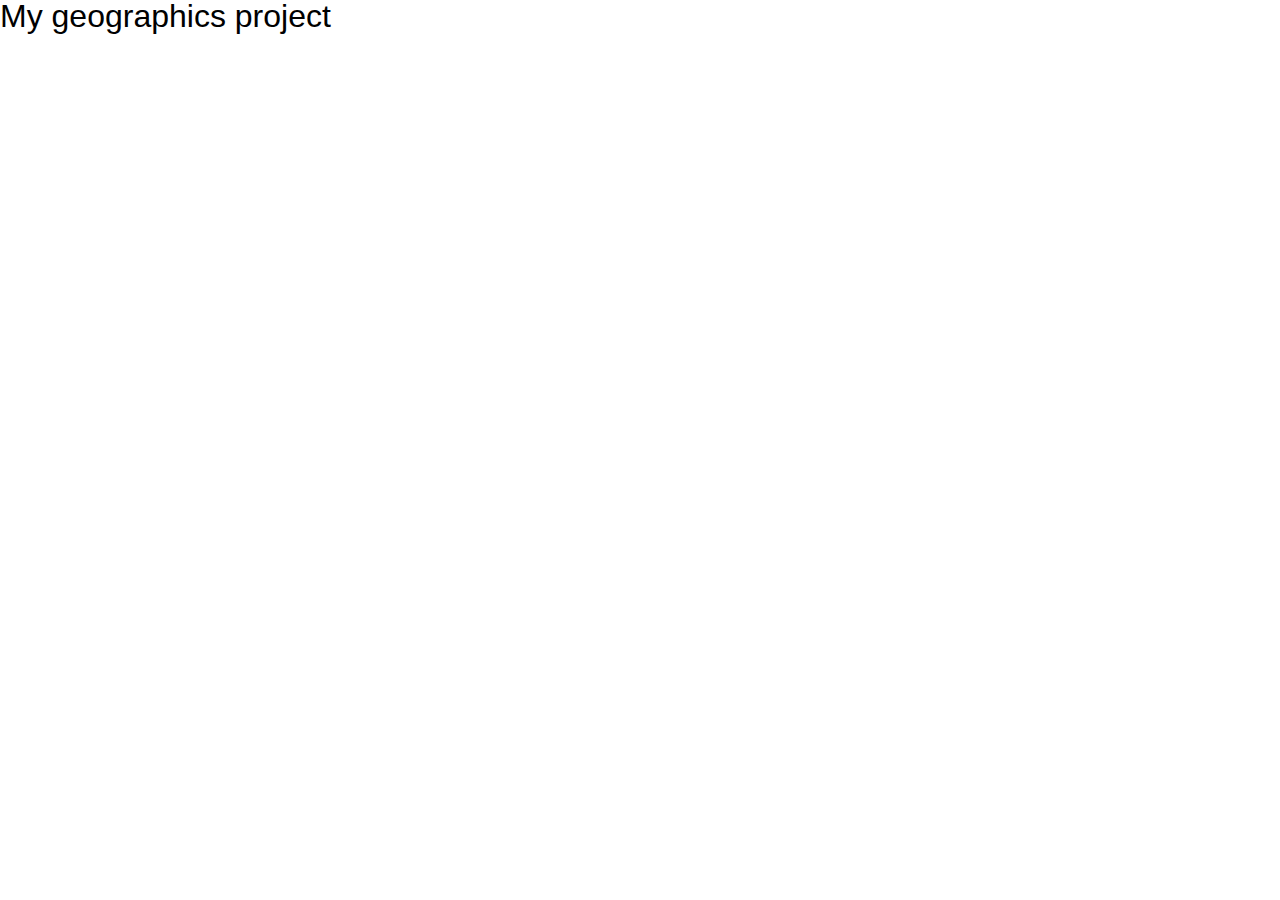
==== geographics/index.html @ 27e37258 "rename" ====
<!DOCTYPE html>
<html>
  <head>
    <meta charset="UTF-8">
  	<meta name="viewport" content="width=device-width,initial-scale=1">
    <title>Boilerplate Starter kit v1.08</title>
    <link rel="stylesheet" href="assets/css/reset.css" type="text/css">
  	<link rel="stylesheet" href="assets/css/main.css" type="text/css">
  	<script src="assets/js/jquery-3.4.1.min.js"></script>
  	<script src="assets/js/main.js"></script>
  </head>
  <body>
    <!-- DO NOT REMOVE ABOVE -->
    <!-- start here -->



    My geographics project





    <!-- DO NOT REMOVE BELOW -->
    <!-- end here -->
  </body>
</html>
---- geographics/assets/css/main.css ----
body {
	font-family: Helvetica,Arial,sans-serif;
	font-size: 32px;
}

a {
	color:red;
}
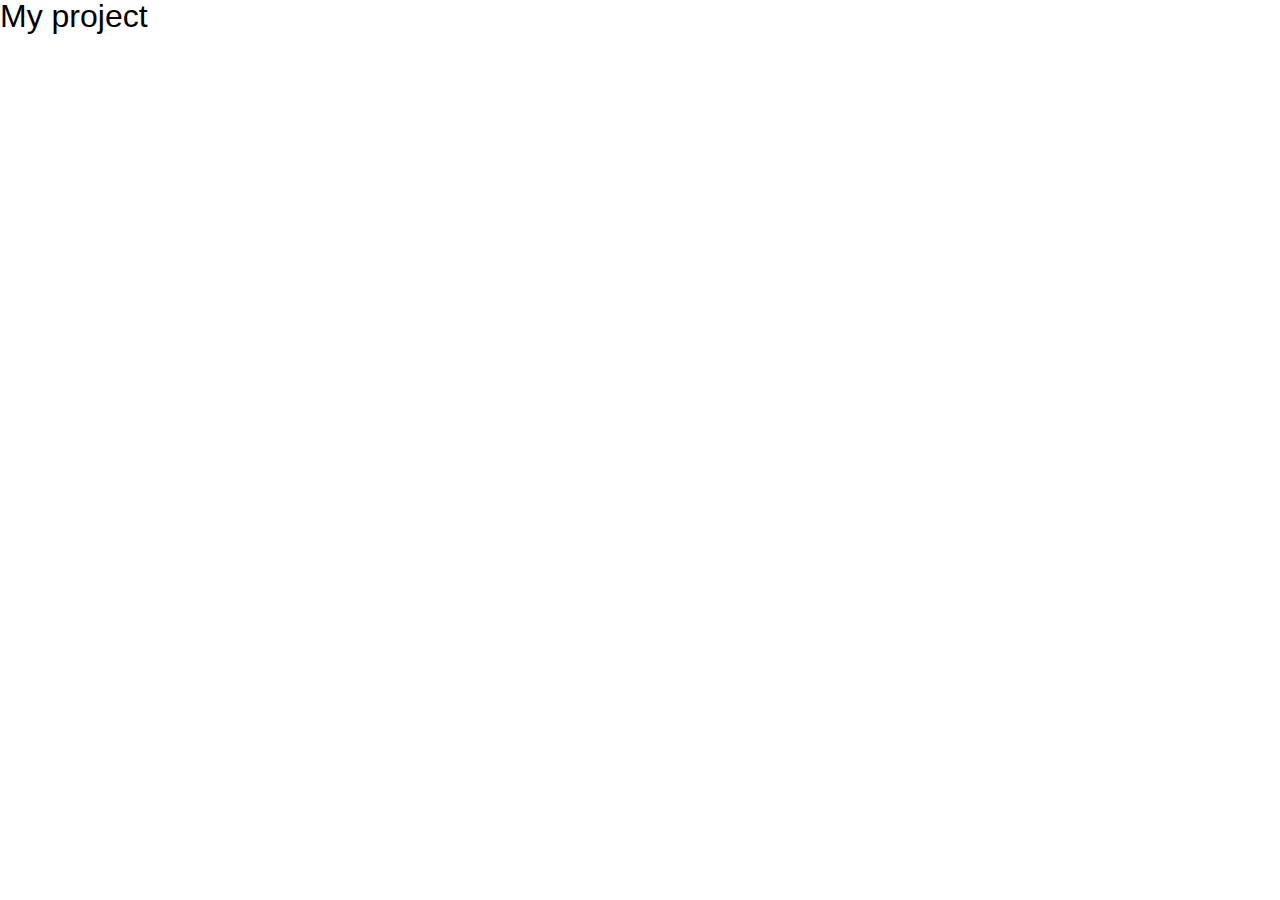
==== commit 4f067ba5: "Upload website" ====
--- a/geographics/index.html
+++ b/geographics/index.html
@@ -15,7 +15,7 @@
 
 
 
-    My geographics project
+    My project
 
 
 
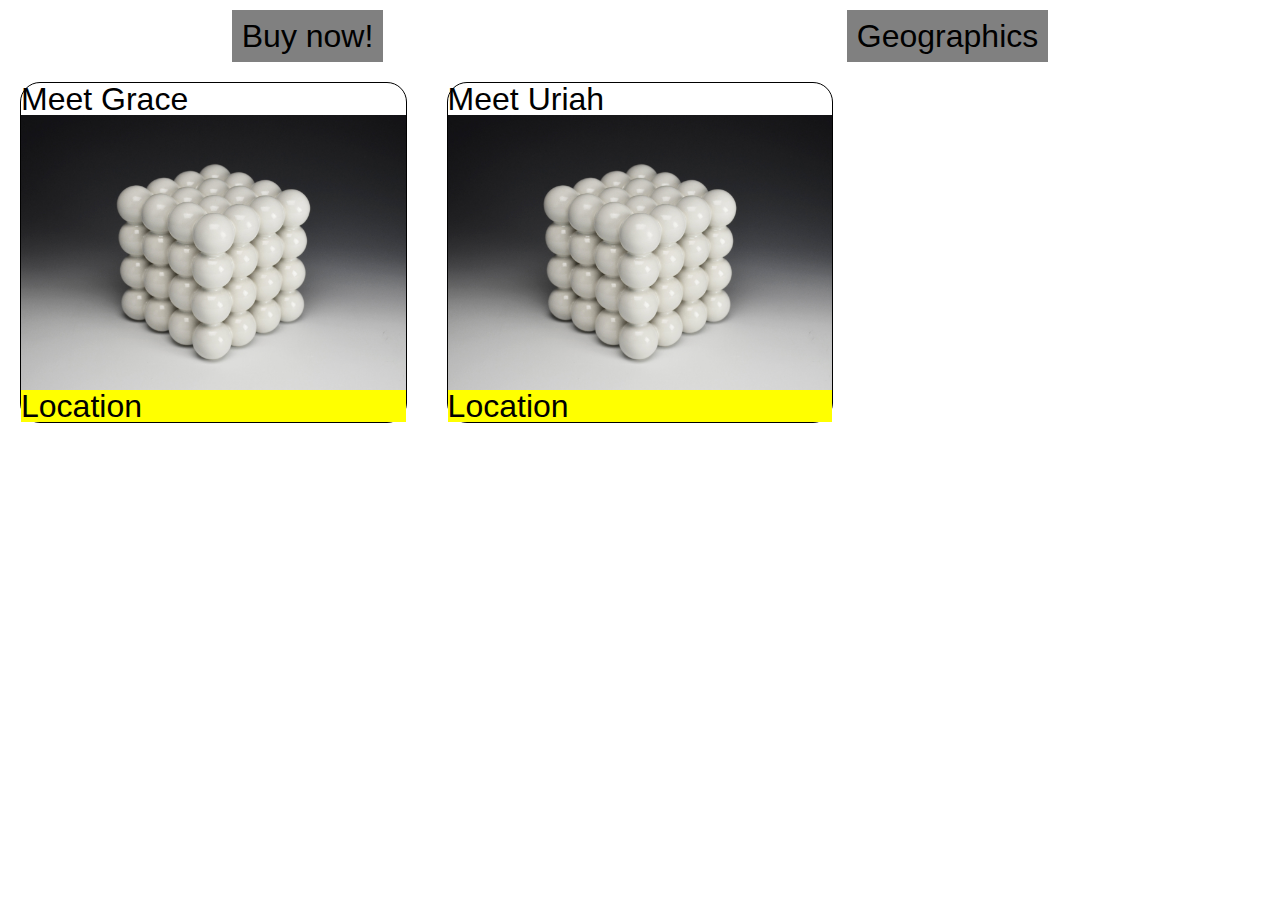
==== commit f404a811: "Upload" ====
--- a/geographics/index.html
+++ b/geographics/index.html
@@ -13,9 +13,41 @@
     <!-- DO NOT REMOVE ABOVE -->
     <!-- start here -->
 
+<div class="nav">
+  <div class="button"><a href="https://g-e-o.club/">Buy now!</a></div>
+  <div class="button">Geographics</div>
+</div>
 
+<!-- .item
+      .inner
+        .title
+        .bitmoji
+          img
+        .location
+ -->
 
-    My project
+    <div class="container">
+      <div class="item">
+        <div class="inner">
+          <div class="title">Meet Grace</div>
+          <div class="bitmoji">
+            <img src="assets/images/circles.jpg" alt="">
+          </div>
+          <div class="location">Location</div>
+        </div>
+      </div>
+
+      <div class="item">
+        <div class="inner">
+          <div class="title">Meet Uriah</div>
+          <div class="bitmoji">
+            <img src="assets/images/circles.jpg" alt="">
+          </div>
+          <div class="location">Location</div>
+        </div>
+      </div>
+
+    </div>
 
 
 
--- a/geographics/assets/css/main.css
+++ b/geographics/assets/css/main.css
@@ -7,3 +7,42 @@
 	color:red;
 }
 
+
+.nav{
+	display:flex;
+	justify-content: space-around;
+	margin-top: 10px;
+}
+.button{
+background-color: gray;
+padding: 10px;
+}
+.button a{
+color: black;
+text-decoration: none;
+}
+.container{
+display:flex;
+flex-wrap: wrap;
+}
+.item{
+width: 33.33%;
+}
+.item img{
+	width: 100%;
+	display: block;
+}
+.inner{
+margin: 20px;
+border: 1px solid black;
+border-radius: 20px;
+}
+.title{
+
+}
+.bitmoji{
+
+}
+.location{
+background-color: yellow;
+}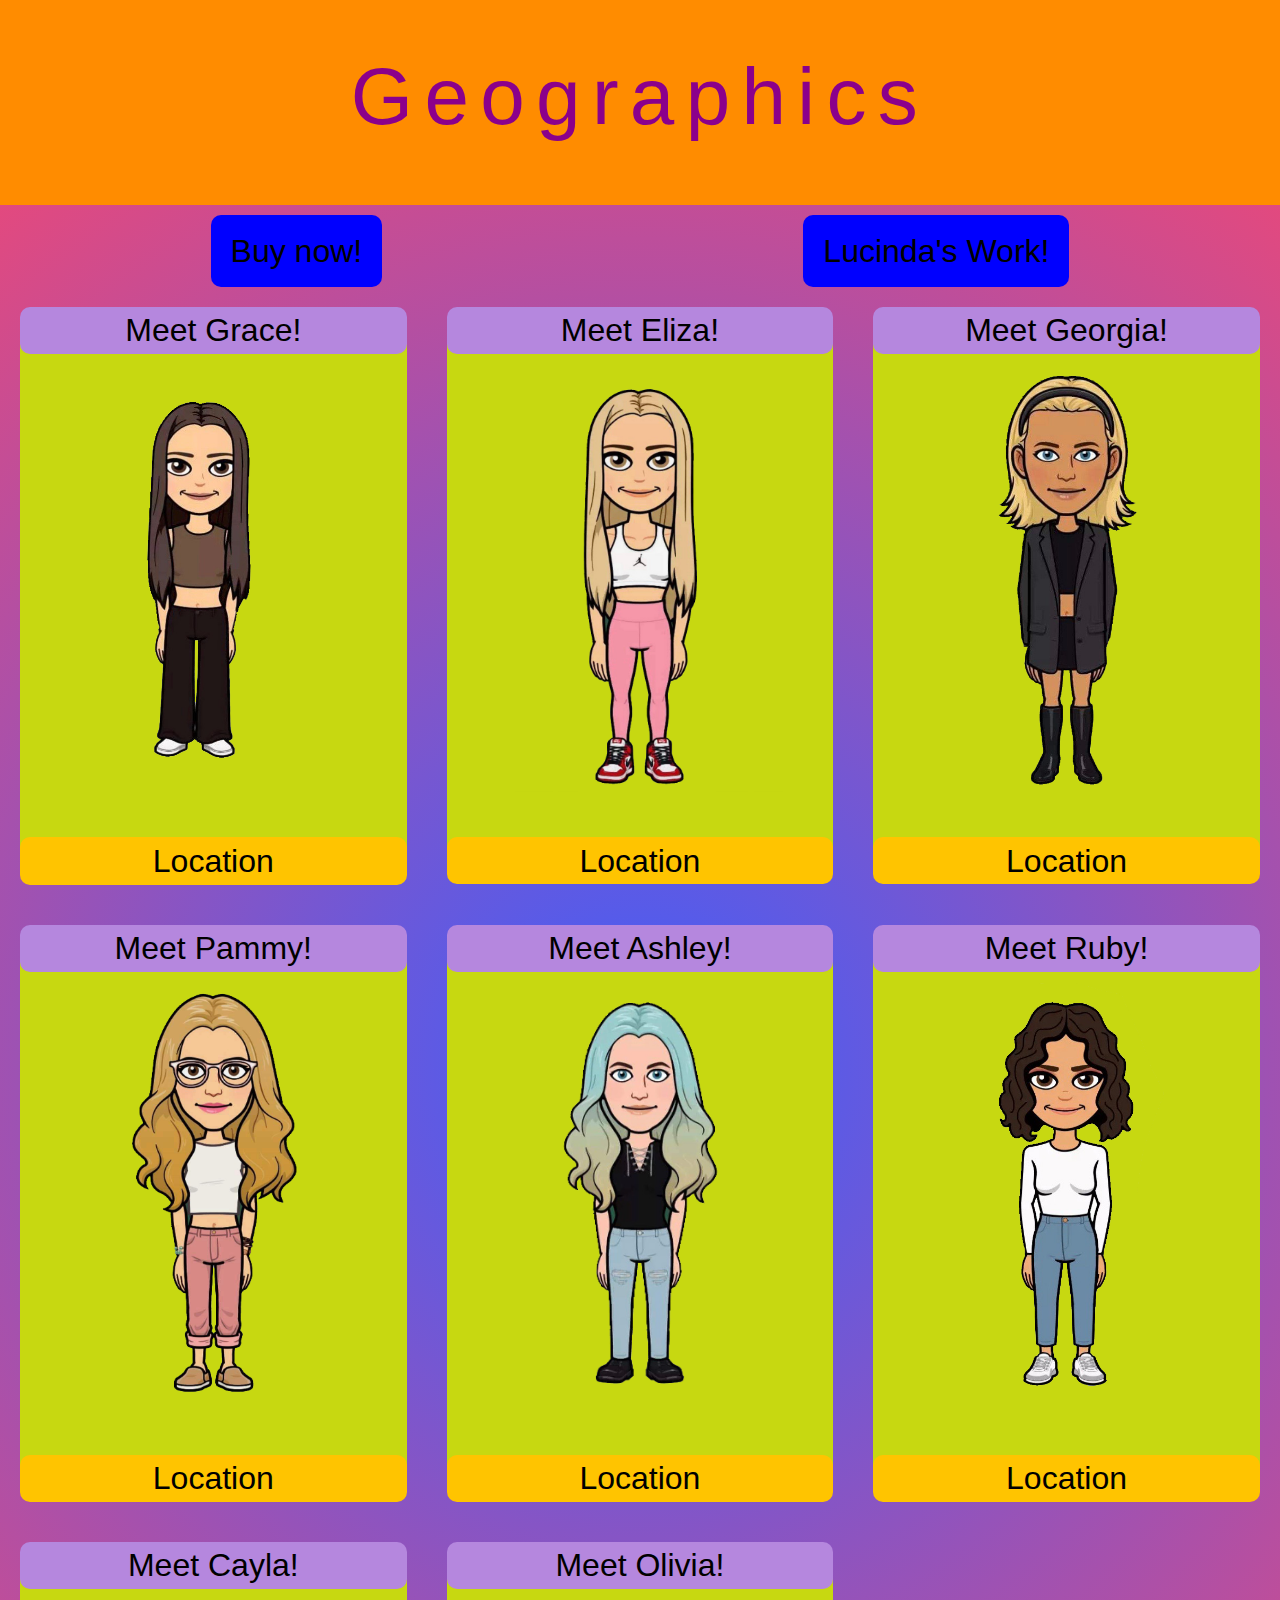
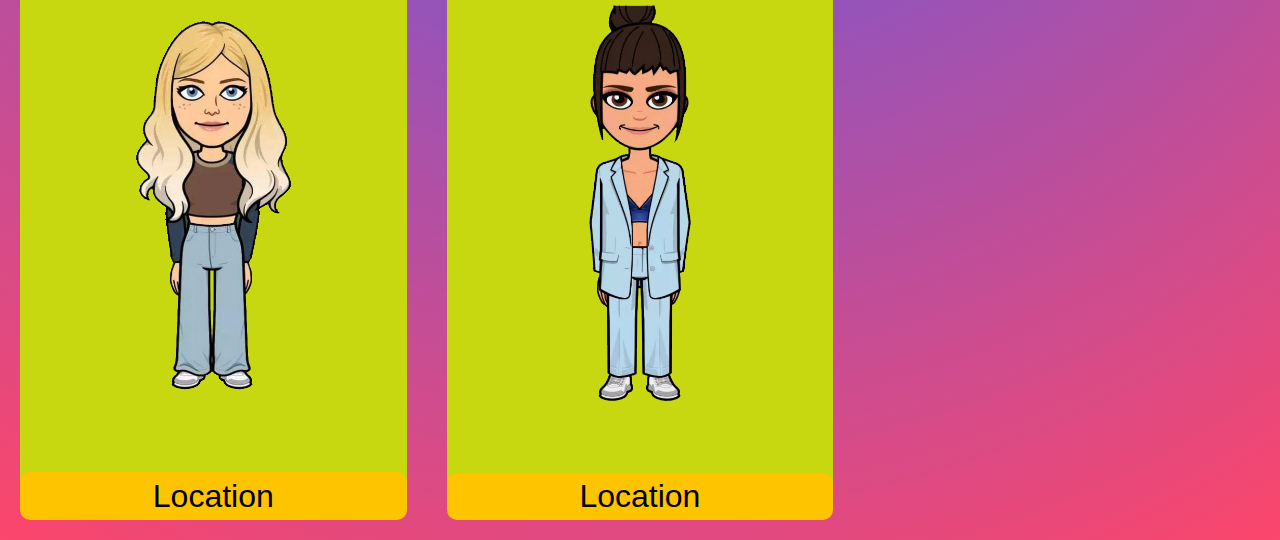
==== commit f77e2247: "new" ====
--- a/geographics/index.html
+++ b/geographics/index.html
@@ -13,9 +13,11 @@
     <!-- DO NOT REMOVE ABOVE -->
     <!-- start here -->
 
+   <div class="heading">Geographics</div> 
+
 <div class="nav">
   <div class="button"><a href="https://g-e-o.club/">Buy now!</a></div>
-  <div class="button">Geographics</div>
+  <div class="button"><a href="https://lucindanguyen.github.io/geographics/">Lucinda's Work!</a></div>
 </div>
 
 <!-- .item
@@ -26,12 +28,14 @@
         .location
  -->
 
+  
+
     <div class="container">
       <div class="item">
         <div class="inner">
-          <div class="title">Meet Grace</div>
+          <div class="title">Meet Grace!</div>
           <div class="bitmoji">
-            <img src="assets/images/circles.jpg" alt="">
+            <img src="assets/images/GRACE.png" alt="">
           </div>
           <div class="location">Location</div>
         </div>
@@ -39,9 +43,69 @@
 
       <div class="item">
         <div class="inner">
-          <div class="title">Meet Uriah</div>
+          <div class="title">Meet Eliza!</div>
           <div class="bitmoji">
-            <img src="assets/images/circles.jpg" alt="">
+            <img src="assets/images/ELIZA.png" alt="">
+          </div>
+          <div class="location">Location</div>
+        </div>
+      </div>
+
+      <div class="item">
+        <div class="inner">
+          <div class="title">Meet Georgia!</div>
+          <div class="bitmoji">
+            <img src="assets/images/G.png" alt="">
+          </div>
+          <div class="location">Location</div>
+        </div>
+      </div>
+
+      <div class="item">
+        <div class="inner">
+          <div class="title">Meet Pammy!</div>
+          <div class="bitmoji">
+            <img src="assets/images/PAM.png" alt="">
+          </div>
+          <div class="location">Location</div>
+        </div>
+      </div>
+
+      <div class="item">
+        <div class="inner">
+          <div class="title">Meet Ashley!</div>
+          <div class="bitmoji">
+            <img src="assets/images/ASH.png" alt="">
+          </div>
+          <div class="location">Location</div>
+        </div>
+      </div>
+
+      <div class="item">
+        <div class="inner">
+          <div class="title">Meet Ruby!</div>
+          <div class="bitmoji">
+            <img src="assets/images/RUBY.png" alt="">
+          </div>
+          <div class="location">Location</div>
+        </div>
+      </div>
+
+      <div class="item">
+        <div class="inner">
+          <div class="title">Meet Cayla!</div>
+          <div class="bitmoji">
+            <img src="assets/images/CAYLA.png" alt="">
+          </div>
+          <div class="location">Location</div>
+        </div>
+      </div>
+
+      <div class="item">
+        <div class="inner">
+          <div class="title">Meet Olivia!</div>
+          <div class="bitmoji">
+            <img src="assets/images/LIV.png" alt="">
           </div>
           <div class="location">Location</div>
         </div>
--- a/geographics/assets/css/main.css
+++ b/geographics/assets/css/main.css
@@ -1,6 +1,8 @@
 body {
 	font-family: Helvetica,Arial,sans-serif;
 	font-size: 32px;
+	background: rgb(63,94,251);
+	background: radial-gradient(circle, rgba(63,94,251,1) 0%, rgba(252,70,107,1) 100%);
 }
 
 a {
@@ -13,36 +15,67 @@
 	justify-content: space-around;
 	margin-top: 10px;
 }
+
 .button{
-background-color: gray;
-padding: 10px;
+background-color: blue;
+padding: 20px;
+border-radius: 10px;
+font-family: 'Gill Sans', 'Gill Sans MT', Calibri, 'Trebuchet MS', sans-serif;
 }
+
 .button a{
 color: black;
 text-decoration: none;
 }
+
 .container{
 display:flex;
 flex-wrap: wrap;
 }
+
 .item{
 width: 33.33%;
 }
+
 .item img{
 	width: 100%;
 	display: block;
 }
+
 .inner{
 margin: 20px;
-border: 1px solid black;
 border-radius: 20px;
+background-color: rgb(199, 216, 17);
+text-align: center;
 }
+
 .title{
+	background-color: rgb(181, 135, 222);
+	border-radius: 10px;
+	padding-top: 2mm;
+	padding-bottom: 2mm;
+	font-family: 'Gill Sans', 'Gill Sans MT', Calibri, 'Trebuchet MS', sans-serif;
+}
 
-}
 .bitmoji{
 
 }
+
 .location{
-background-color: yellow;
+background-color: rgb(255, 196, 0);
+border-radius: 10px;
+padding-top: 2mm;
+padding-bottom: 2mm;
+font-family: 'Gill Sans', 'Gill Sans MT', Calibri, 'Trebuchet MS', sans-serif;
+}
+
+.heading{
+	font-size: 80px;
+	color: darkmagenta;
+	text-align: center;
+	padding-bottom: 18mm;
+	padding-top: 15mm;
+	letter-spacing: 3mm;
+	background-color: darkorange;
+	font-family: 'Gill Sans', 'Gill Sans MT', Calibri, 'Trebuchet MS', sans-serif;
 }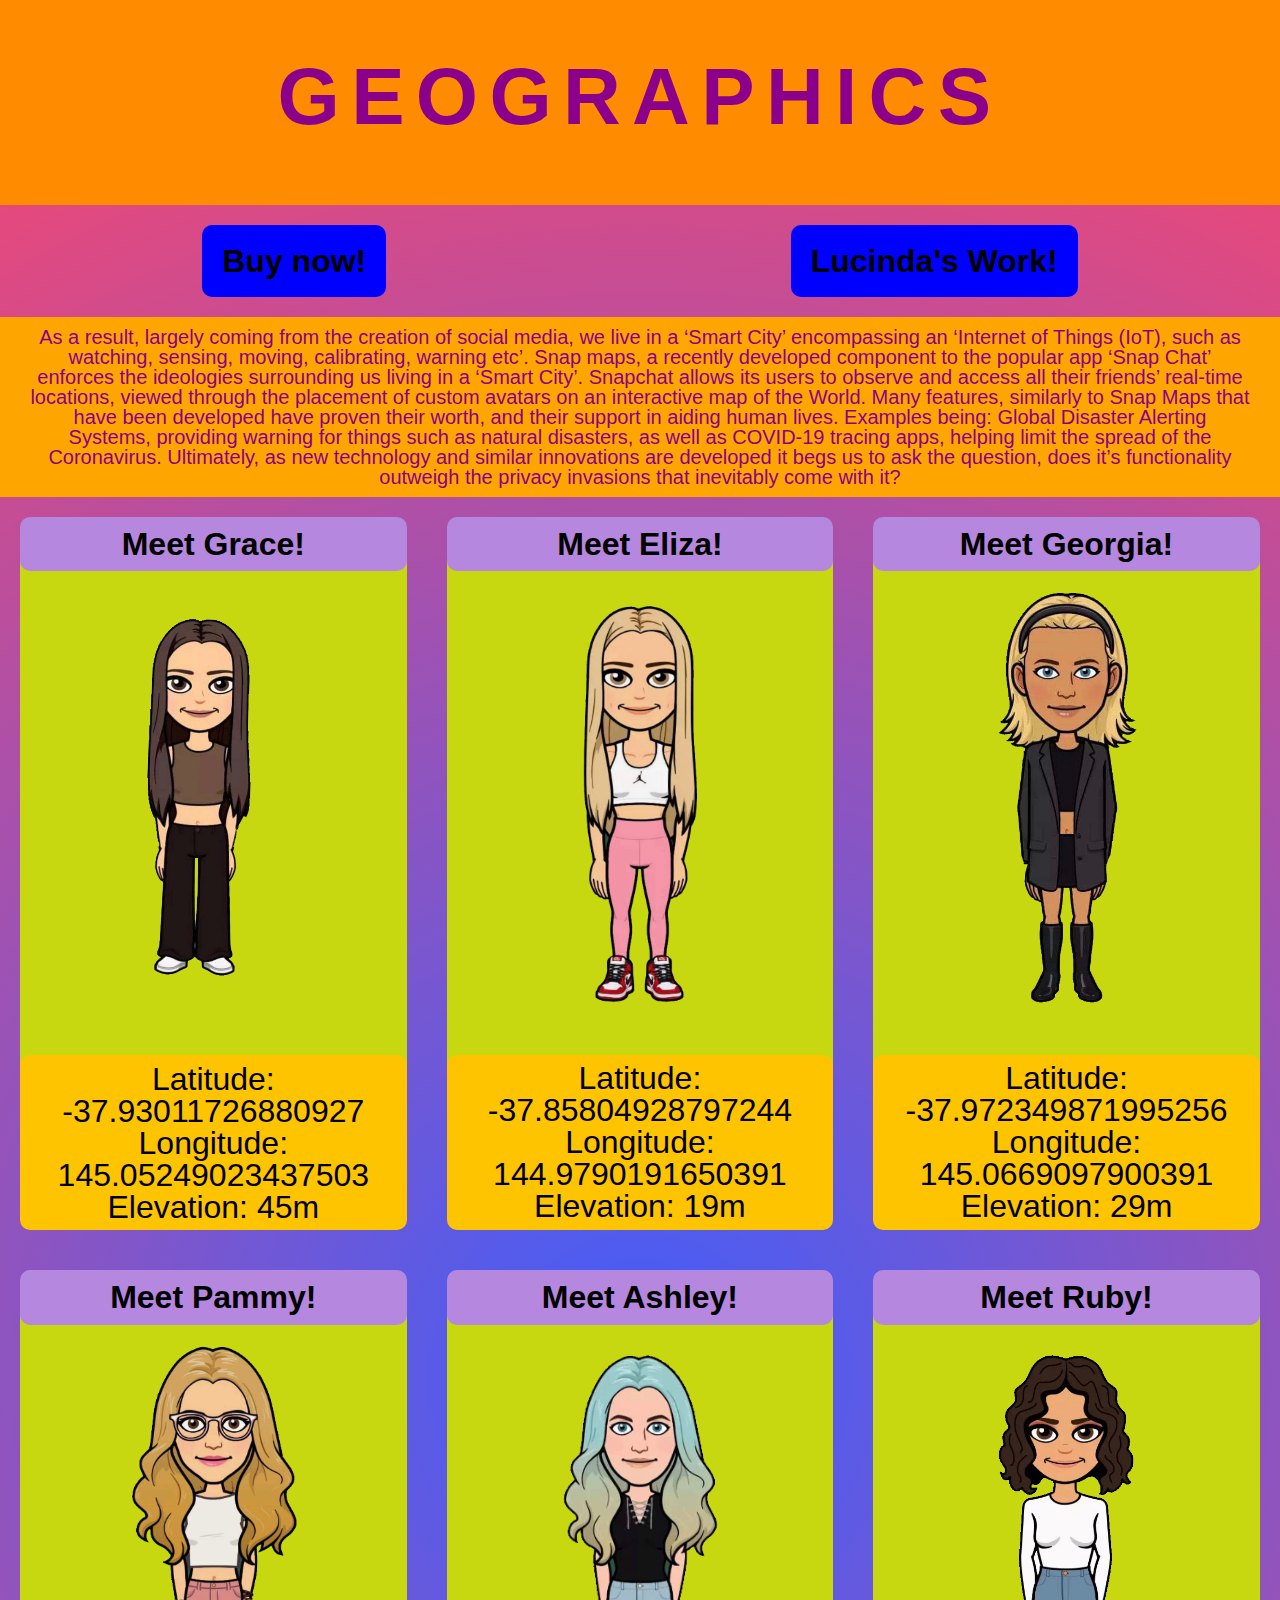
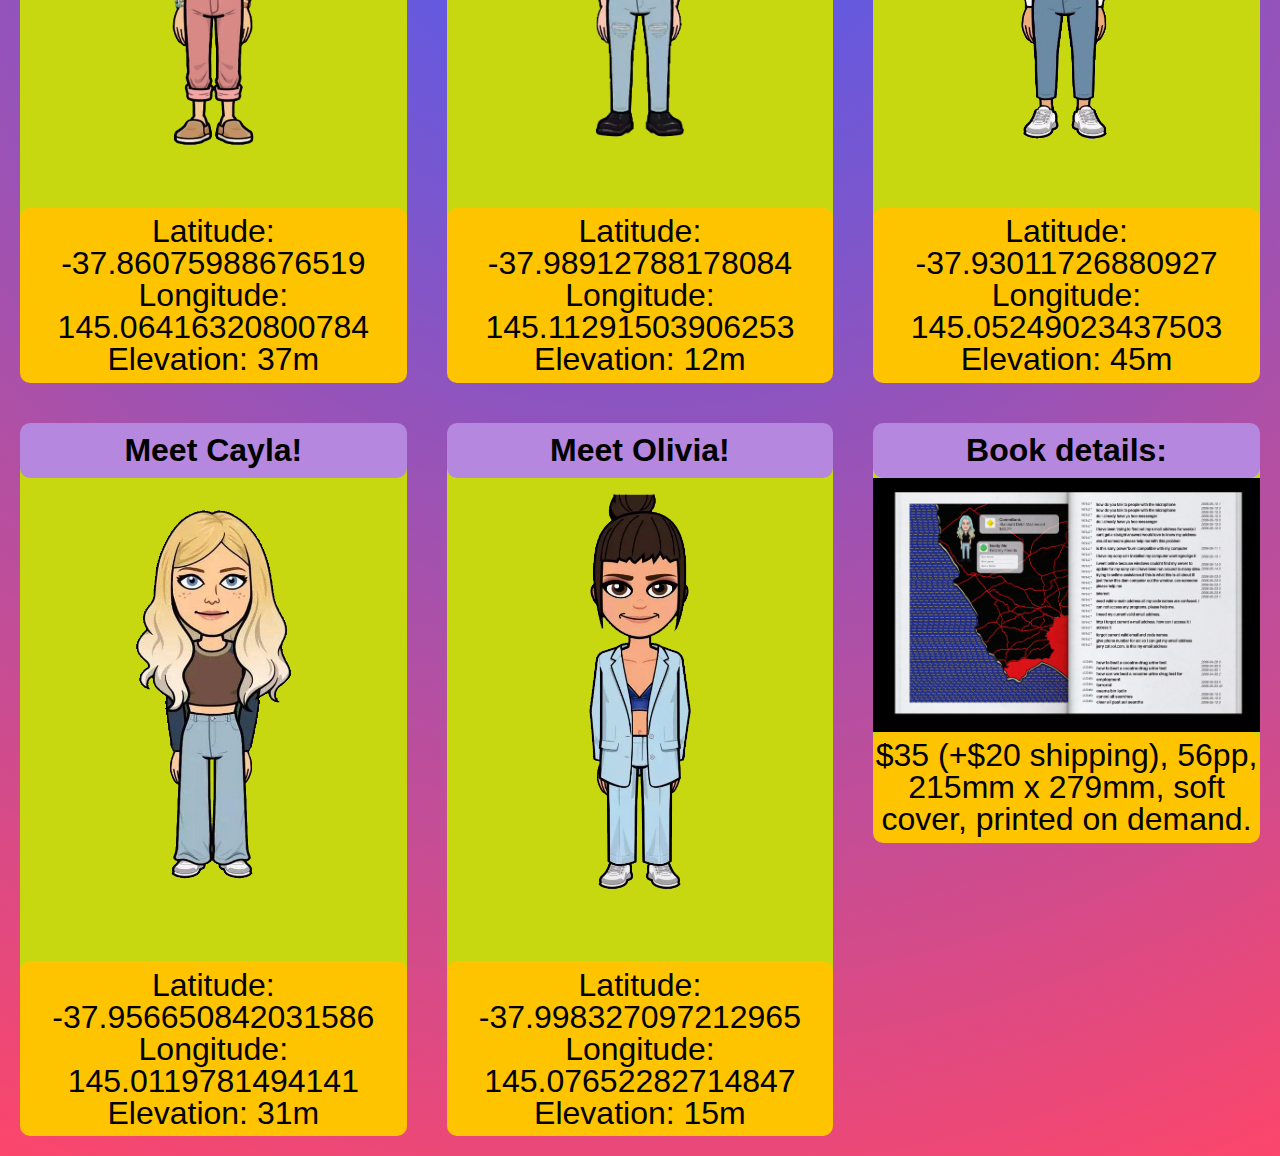
==== commit 0e65d046: "Final" ====
--- a/geographics/index.html
+++ b/geographics/index.html
@@ -13,12 +13,21 @@
     <!-- DO NOT REMOVE ABOVE -->
     <!-- start here -->
 
-   <div class="heading">Geographics</div> 
+   <div class="heading">GEOGRAPHICS</div> 
 
 <div class="nav">
   <div class="button"><a href="https://g-e-o.club/">Buy now!</a></div>
   <div class="button"><a href="https://lucindanguyen.github.io/geographics/">Lucinda's Work!</a></div>
 </div>
+
+<div class= "introduction">
+  As a result, largely coming from the creation of social media, we live in a ‘Smart City’ encompassing an ‘Internet of Things (IoT), such as  watching, sensing, moving, calibrating, warning etc’. Snap maps, a recently developed component to the popular app ‘Snap Chat’ enforces the ideologies surrounding us living in a ‘Smart City’. Snapchat allows its users to observe and access all their friends’ real-time locations, viewed through the placement of custom avatars on an interactive map of the World. 
+
+Many features, similarly to Snap Maps that have been developed have proven their worth, and their support in aiding human lives. Examples being: Global Disaster Alerting Systems, providing warning for things such as natural disasters, as well as COVID-19 tracing apps, helping limit the spread of the Coronavirus. 
+
+Ultimately, as new technology and similar innovations are developed it begs us to ask the question, does it’s functionality outweigh the privacy invasions that inevitably come with it? 
+
+ </div>
 
 <!-- .item
       .inner
@@ -37,7 +46,7 @@
           <div class="bitmoji">
             <img src="assets/images/GRACE.png" alt="">
           </div>
-          <div class="location">Location</div>
+          <div class="location">Latitude: -37.93011726880927 Longitude: 145.05249023437503 Elevation: 45m</div>
         </div>
       </div>
 
@@ -47,7 +56,7 @@
           <div class="bitmoji">
             <img src="assets/images/ELIZA.png" alt="">
           </div>
-          <div class="location">Location</div>
+          <div class="location">Latitude: -37.85804928797244 Longitude: 144.9790191650391 Elevation: 19m</div>
         </div>
       </div>
 
@@ -57,7 +66,7 @@
           <div class="bitmoji">
             <img src="assets/images/G.png" alt="">
           </div>
-          <div class="location">Location</div>
+          <div class="location">Latitude: -37.972349871995256 Longitude: 145.0669097900391 Elevation: 29m</div>
         </div>
       </div>
 
@@ -67,7 +76,7 @@
           <div class="bitmoji">
             <img src="assets/images/PAM.png" alt="">
           </div>
-          <div class="location">Location</div>
+          <div class="location">Latitude: -37.86075988676519 Longitude: 145.06416320800784 Elevation: 37m</div>
         </div>
       </div>
 
@@ -77,7 +86,7 @@
           <div class="bitmoji">
             <img src="assets/images/ASH.png" alt="">
           </div>
-          <div class="location">Location</div>
+          <div class="location">Latitude: -37.98912788178084 Longitude: 145.11291503906253 Elevation: 12m</div>
         </div>
       </div>
 
@@ -87,7 +96,7 @@
           <div class="bitmoji">
             <img src="assets/images/RUBY.png" alt="">
           </div>
-          <div class="location">Location</div>
+          <div class="location">Latitude: -37.93011726880927 Longitude: 145.05249023437503 Elevation: 45m</div>
         </div>
       </div>
 
@@ -97,7 +106,7 @@
           <div class="bitmoji">
             <img src="assets/images/CAYLA.png" alt="">
           </div>
-          <div class="location">Location</div>
+          <div class="location">Latitude: -37.956650842031586 Longitude: 145.0119781494141 Elevation: 31m</div>
         </div>
       </div>
 
@@ -107,9 +116,20 @@
           <div class="bitmoji">
             <img src="assets/images/LIV.png" alt="">
           </div>
-          <div class="location">Location</div>
+          <div class="location">Latitude: -37.998327097212965 Longitude: 145.07652282714847 Elevation: 15m</div>
         </div>
       </div>
+
+      <div class="item">
+        <div class="inner">
+          <div class="title">Book details:</div>
+          <div class="bitmoji">
+            <img src="assets/images/book-9.jpg" alt="">
+          </div>
+          <div class="location">$35 (+$20 shipping), 56pp, 215mm x 279mm, soft cover, printed on demand.</div>
+        </div>
+      </div>
+
 
     </div>
 
--- a/geographics/assets/css/main.css
+++ b/geographics/assets/css/main.css
@@ -18,7 +18,9 @@
 
 .button{
 background-color: blue;
+font-weight: bolder;
 padding: 20px;
+margin-top: 10px;
 border-radius: 10px;
 font-family: 'Gill Sans', 'Gill Sans MT', Calibri, 'Trebuchet MS', sans-serif;
 }
@@ -52,8 +54,9 @@
 .title{
 	background-color: rgb(181, 135, 222);
 	border-radius: 10px;
-	padding-top: 2mm;
-	padding-bottom: 2mm;
+	font-weight: bolder;
+	padding-top: 3mm;
+	padding-bottom: 3mm;
 	font-family: 'Gill Sans', 'Gill Sans MT', Calibri, 'Trebuchet MS', sans-serif;
 }
 
@@ -72,10 +75,25 @@
 .heading{
 	font-size: 80px;
 	color: darkmagenta;
+	font-weight: bolder;
 	text-align: center;
 	padding-bottom: 18mm;
 	padding-top: 15mm;
 	letter-spacing: 3mm;
 	background-color: darkorange;
 	font-family: 'Gill Sans', 'Gill Sans MT', Calibri, 'Trebuchet MS', sans-serif;
+}
+
+.introduction{
+	padding-top: 10px;
+	padding-bottom: 10px;
+	padding-left: 30px;
+	padding-right: 30px;
+	color: darkmagenta;
+	font-size: 20px;
+	text-align: center;
+	background-color: orange;
+	margin-top: 20px;
+	font-family: Arial, Helvetica, sans-serif
+	
 }